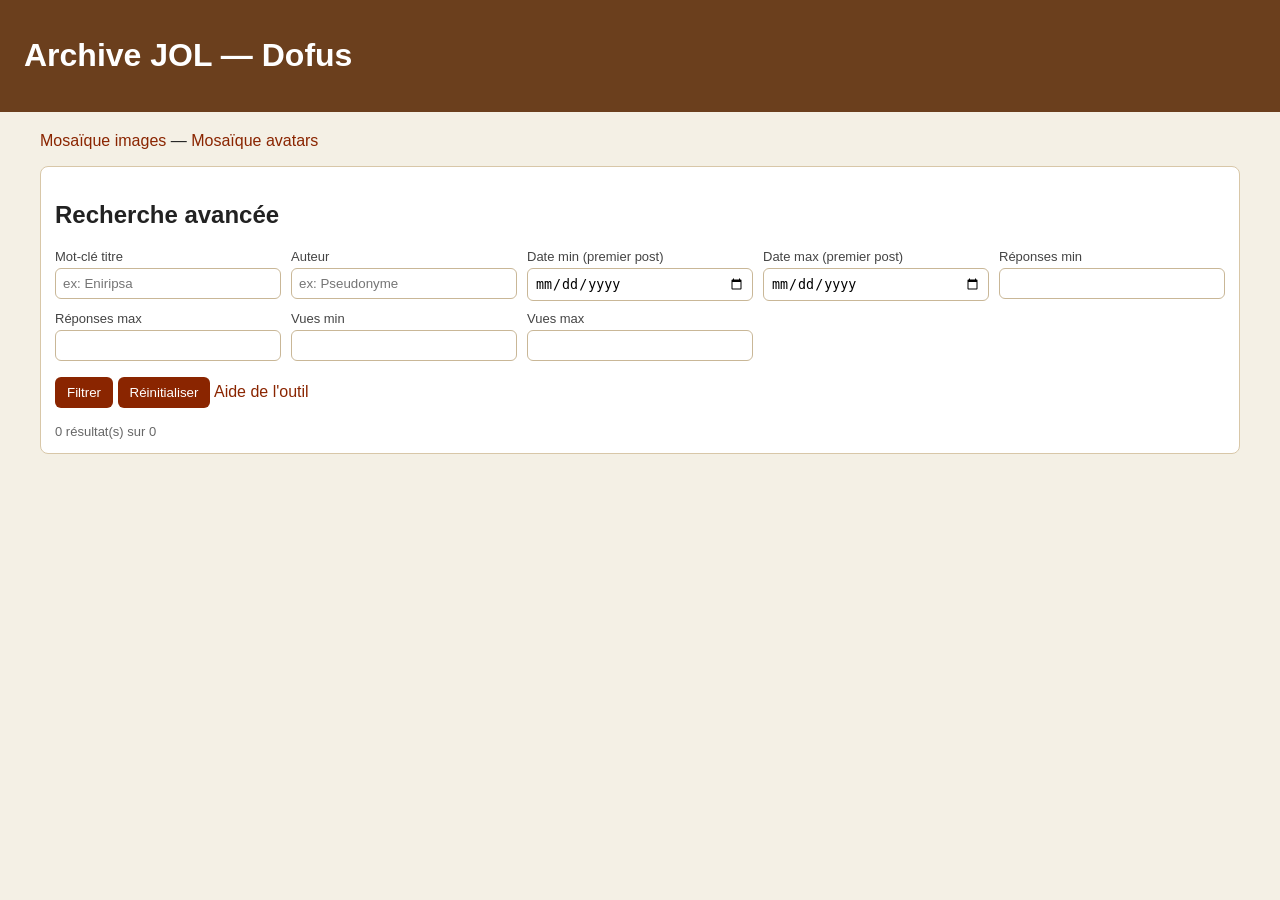
==== templates/site/index.html @ 99fecc50 "Passer à un rendu topic dynamique via JSON et page HTML générique" ====
<!doctype html>
<html>
<head>
  <meta charset="utf-8">
  <title>Archive JOL</title>
  <link rel="stylesheet" href="style.css">
</head>
<body>
<header><h1>Archive JOL — Dofus</h1></header>
<main>
  <p><a href="images.html">Mosaïque images</a> — <a href="avatars.html">Mosaïque avatars</a></p>

  <section class="search-panel">
    <h2>Recherche avancée</h2>
    <div class="search-grid">
      <label>Mot-clé titre
        <input id="q-title" type="text" placeholder="ex: Eniripsa" />
      </label>
      <label>Auteur
        <input id="q-author" type="text" placeholder="ex: Pseudonyme" />
      </label>
      <label>Date min (premier post)
        <input id="q-start" type="date" />
      </label>
      <label>Date max (premier post)
        <input id="q-end" type="date" />
      </label>
      <label>Réponses min
        <input id="q-replies-min" type="number" min="0" />
      </label>
      <label>Réponses max
        <input id="q-replies-max" type="number" min="0" />
      </label>
      <label>Vues min
        <input id="q-views-min" type="number" min="0" />
      </label>
      <label>Vues max
        <input id="q-views-max" type="number" min="0" />
      </label>
    </div>
    <p>
      <button id="apply-search">Filtrer</button>
      <button id="reset-search" type="button">Réinitialiser</button>
      <a href="search_tool.md">Aide de l'outil</a>
    </p>
    <div id="search-stats" class="meta"></div>
  </section>

  <section id="topics-container"></section>
</main>
<script src="topics.js"></script>
<script src="search.js"></script>
</body>
</html>
---- templates/site/style.css ----
body { font-family: Arial, sans-serif; background:#f4f0e5; color:#222; margin:0; }
header { background:#6b3f1d; color:white; padding:16px 24px; }
main { max-width:1200px; margin:20px auto; padding:0 16px; }
a { color:#8a2500; text-decoration:none; }
a:hover { text-decoration:underline; }
.topic, .post { background:white; border:1px solid #d8c7a8; border-radius:8px; padding:14px; margin:12px 0; }
.meta { color:#666; font-size:13px; margin-top:4px; }
.post { display:flex; gap:14px; }
.avatar { width:90px; flex:0 0 90px; }
.avatar img { max-width:80px; max-height:80px; border-radius:6px; border:1px solid #ccc; background:#eee; }
.post-body { flex:1; min-width:0; }
.post-author { font-weight:bold; margin-bottom:6px; }
.nav { margin:16px 0; }
img { max-width:100%; height:auto; }
.inline-linked-image { display:block; max-width:700px; margin:8px 0; border:1px solid #ccc; border-radius:6px; }
.gallery { display:grid; grid-template-columns:repeat(auto-fill, minmax(180px, 1fr)); gap:12px; }
.tile { background:white; border:1px solid #d8c7a8; border-radius:8px; padding:8px; overflow:hidden; }
.tile img { width:100%; height:160px; object-fit:contain; background:#eee; }
.small { font-size:12px; color:#666; word-break:break-all; margin-top:6px; }
.search-panel { background:white; border:1px solid #d8c7a8; border-radius:8px; padding:14px; margin:12px 0; }
.search-grid { display:grid; grid-template-columns:repeat(auto-fit, minmax(220px, 1fr)); gap:10px; }
label { display:flex; flex-direction:column; gap:4px; font-size:13px; color:#444; }
input { padding:7px; border:1px solid #c9b797; border-radius:6px; }
button { background:#8a2500; color:white; border:none; border-radius:6px; padding:8px 12px; cursor:pointer; }
button:hover { background:#6b1f03; }
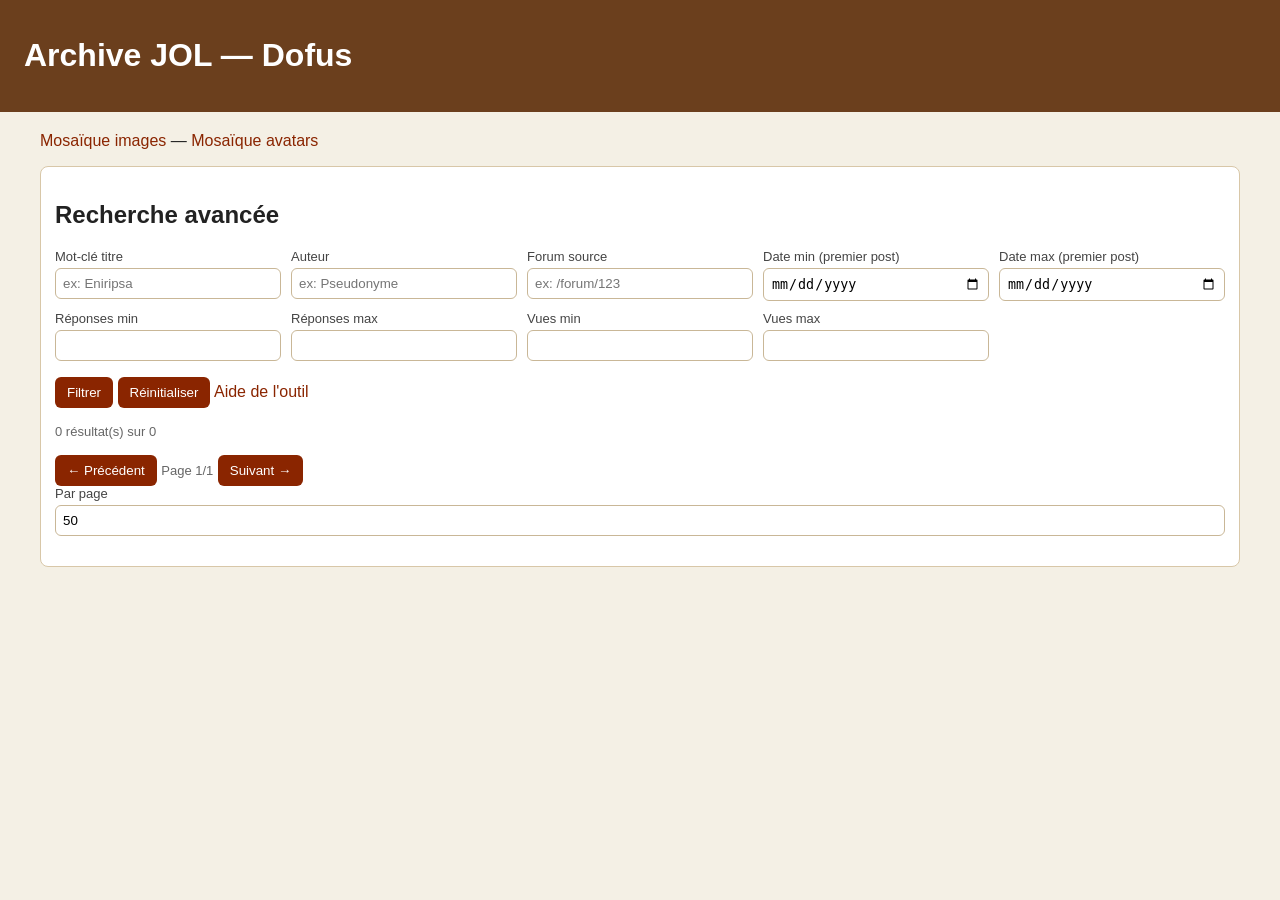
==== commit 0a7a9b6f: "Ajouter pagination des topics et filtre forum source multi-archives" ====
--- a/templates/site/index.html
+++ b/templates/site/index.html
@@ -18,6 +18,9 @@
       </label>
       <label>Auteur
         <input id="q-author" type="text" placeholder="ex: Pseudonyme" />
+      </label>
+      <label>Forum source
+        <input id="q-forum" type="text" placeholder="ex: /forum/123" />
       </label>
       <label>Date min (premier post)
         <input id="q-start" type="date" />
@@ -44,6 +47,14 @@
       <a href="search_tool.md">Aide de l'outil</a>
     </p>
     <div id="search-stats" class="meta"></div>
+    <div class="nav">
+      <button id="prev-page" type="button">← Précédent</button>
+      <span id="page-info" class="meta"></span>
+      <button id="next-page" type="button">Suivant →</button>
+      <label>Par page
+        <input id="q-page-size" type="number" min="10" step="10" value="50" />
+      </label>
+    </div>
   </section>
 
   <section id="topics-container"></section>
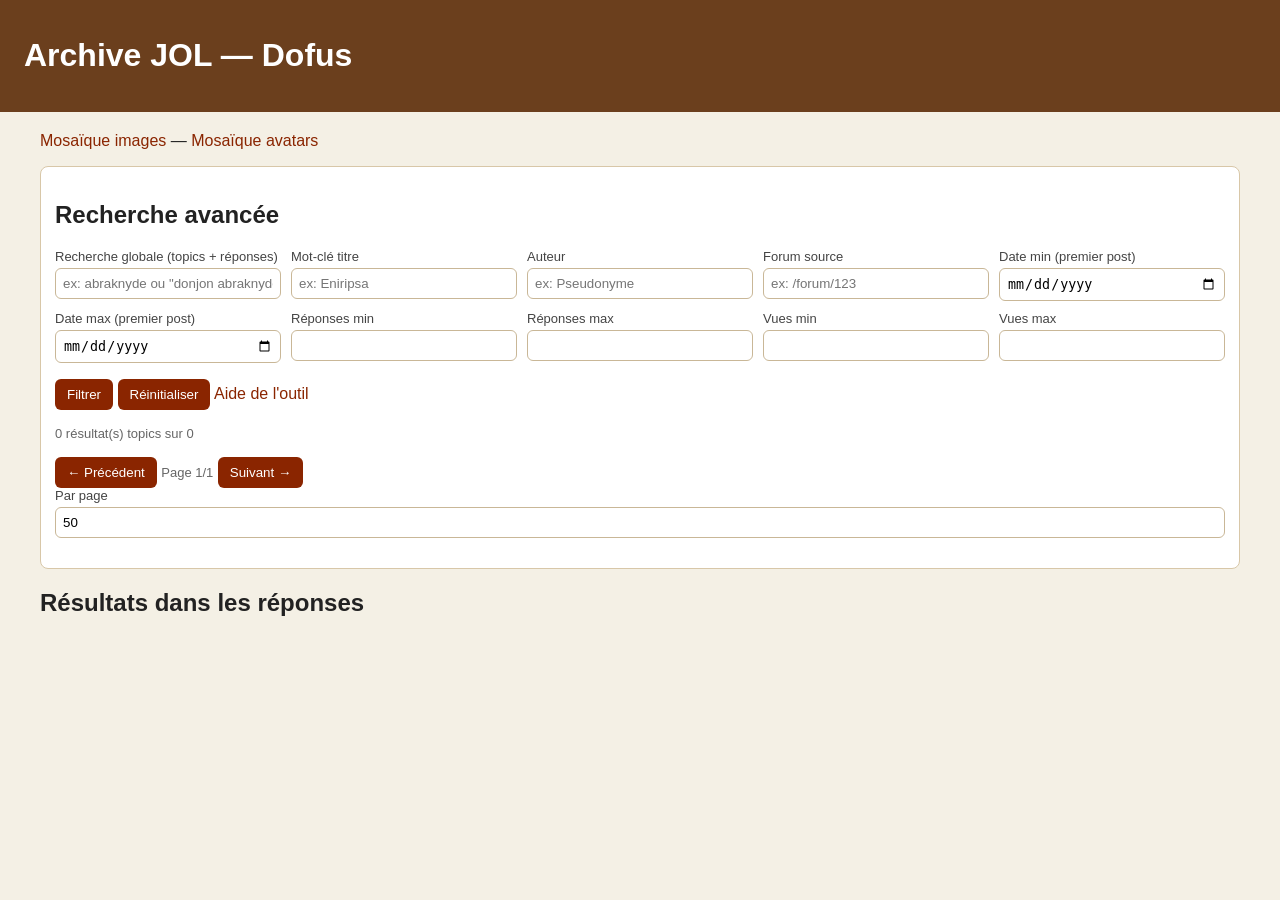
==== commit a49f0d3a: "Mettre site+data dans jol_archive_output et améliorer la recherche globale dans les réponses" ====
--- a/templates/site/index.html
+++ b/templates/site/index.html
@@ -8,11 +8,14 @@
 <body>
 <header><h1>Archive JOL — Dofus</h1></header>
 <main>
-  <p><a href="images.html">Mosaïque images</a> — <a href="avatars.html">Mosaïque avatars</a></p>
+  <p><a href="gallery.html?type=images">Mosaïque images</a> — <a href="gallery.html?type=avatars">Mosaïque avatars</a></p>
 
   <section class="search-panel">
     <h2>Recherche avancée</h2>
     <div class="search-grid">
+      <label>Recherche globale (topics + réponses)
+        <input id="q-text" type="text" placeholder='ex: abraknyde ou "donjon abraknyde"' />
+      </label>
       <label>Mot-clé titre
         <input id="q-title" type="text" placeholder="ex: Eniripsa" />
       </label>
@@ -58,8 +61,11 @@
   </section>
 
   <section id="topics-container"></section>
+<h2>Résultats dans les réponses</h2>
+<section id="posts-container"></section>
 </main>
 <script src="topics.js"></script>
+<script src="posts_search.js"></script>
 <script src="search.js"></script>
 </body>
 </html>
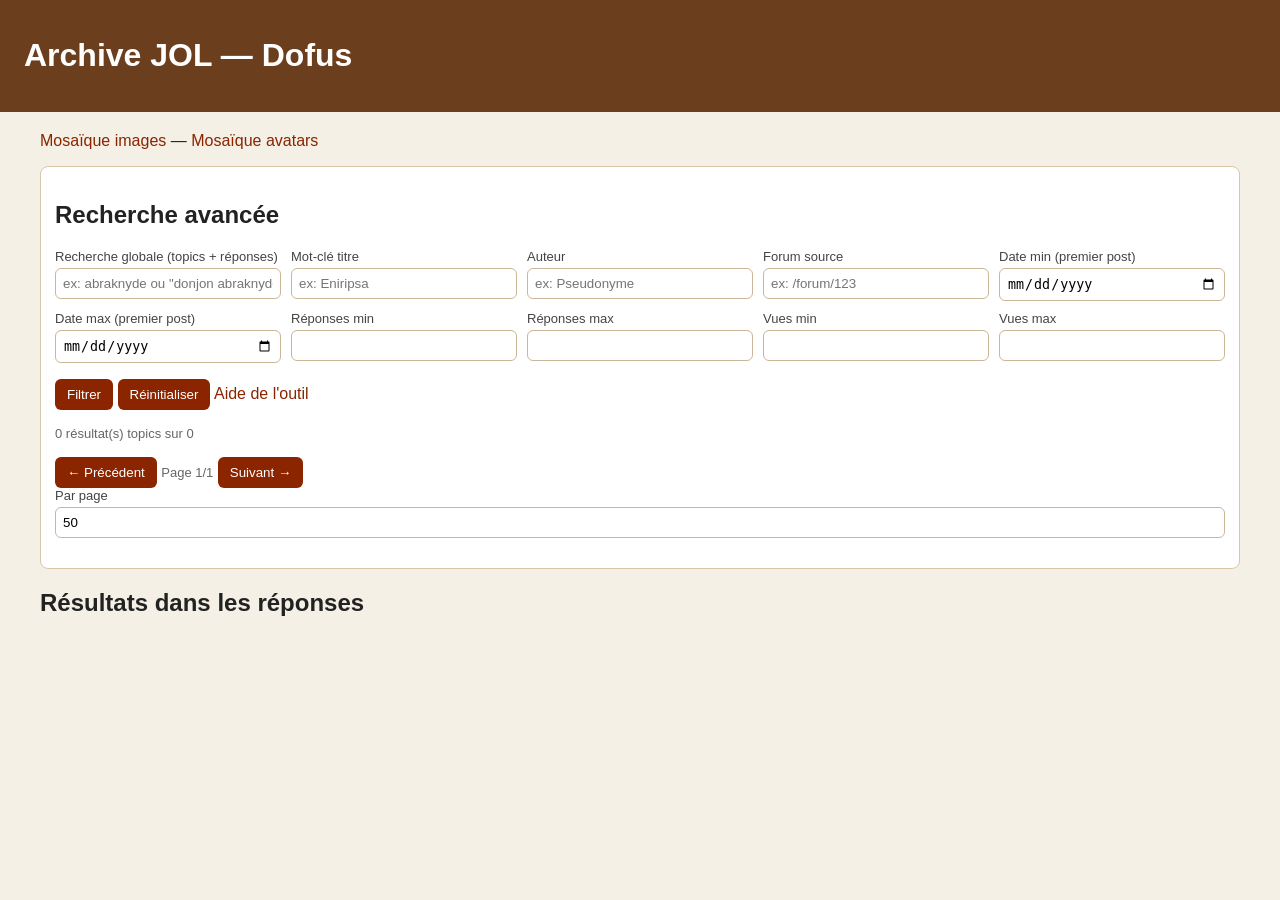
==== commit 7f874509: "Corriger chargement DATA_BASE pour topic et script config dupliqué" ====
--- a/templates/site/index.html
+++ b/templates/site/index.html
@@ -64,8 +64,7 @@
 <h2>Résultats dans les réponses</h2>
 <section id="posts-container"></section>
 </main>
-<script src="topics.js"></script>
-<script src="posts_search.js"></script>
+<script src="config.js"></script>
 <script src="search.js"></script>
 </body>
 </html>
